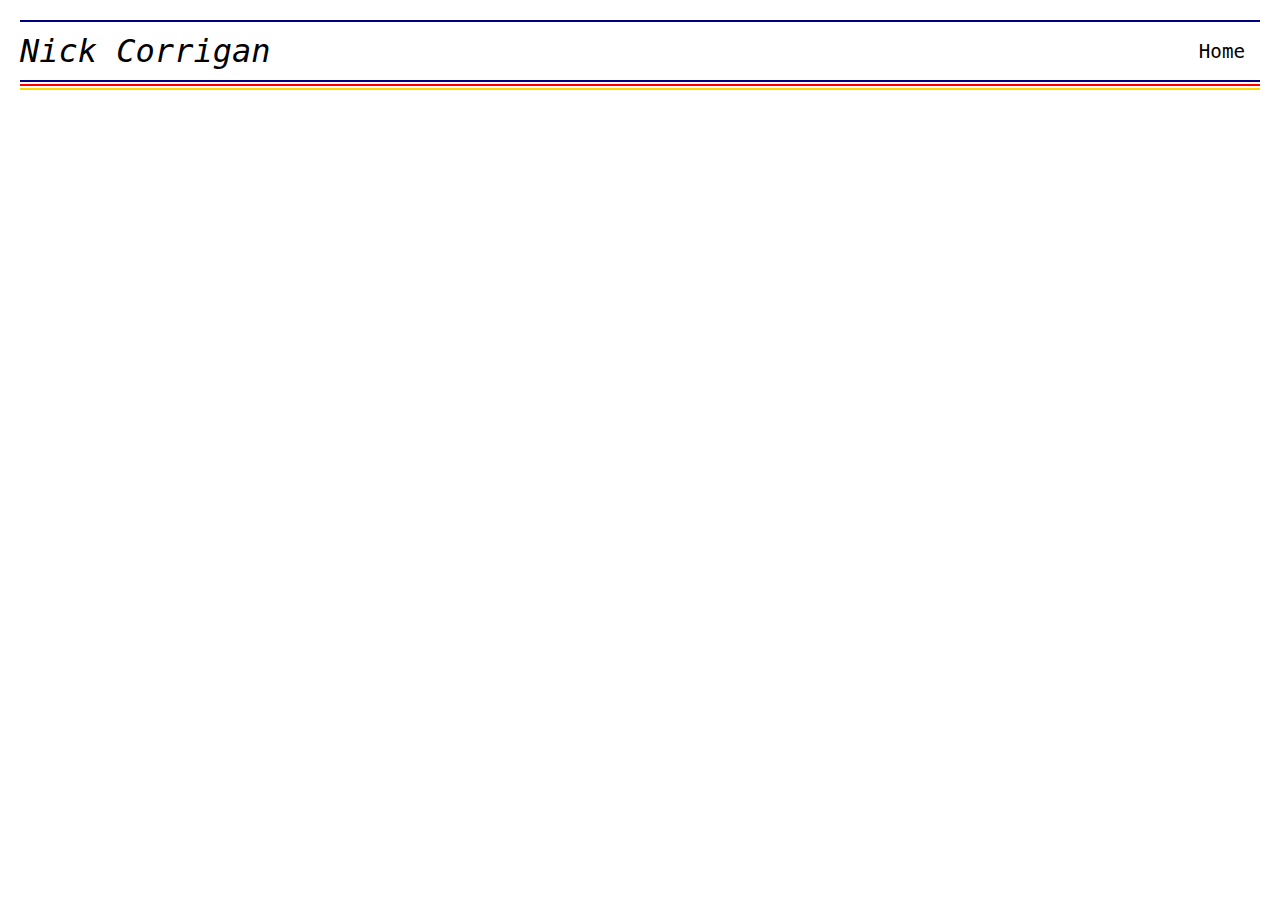
==== bio.html @ b55cb62c "Website" ====
<!DOCTYPE html>
<html lang="en">
<head>
    <meta charset="UTF-8">
    <meta name="viewport" content="width=device-width, initial-scale=1.0">
    <title>Nick Corrigan - [Page Name]</title>
    <style>
        :root {
            --primary-color: navy;
            --secondary-color: #1B4F72;
            --accent-color-1: red;
            --accent-color-2: gold;
        }

        body {
            margin: 0;
            padding: 20px;
            font-family: 'Air Conditioner', monospace;
        }

        .header {
            position: relative;
            border-top: 2px solid var(--primary-color);
            border-bottom: 2px solid var(--primary-color);
            padding: 10px 0;
            display: flex;
            justify-content: space-between;
            align-items: center;
            margin-bottom: 30px;
        }

        .header:after {
            content: '';
            position: absolute;
            bottom: -6px;
            left: 0;
            width: 100%;
            height: 2px;
            background-color: var(--accent-color-1);
        }

        .header:before {
            content: '';
            position: absolute;
            bottom: -10px;
            left: 0;
            width: 100%;
            height: 2px;
            background-color: var(--accent-color-2);
        }

        .logo {
            font-size: 2rem;
            font-style: italic;
        }

        .home-link {
            text-decoration: none;
            color: black;
            font-size: 1.2rem;
            padding: 5px 15px;
            transition: all 0.3s ease;
        }

        .home-link:hover {
            color: var(--primary-color);
            transform: translateY(-2px);
        }
    </style>
</head>
<body>
    <div class="header">
        <div class="logo">Nick Corrigan</div>
        <a href="index.html" class="home-link">Home</a>
    </div>

    <!-- Rest of your page content goes here -->
    <!-- Note: You'll need to link to your main CSS file for the rest of the page styles -->
</body>
</html>
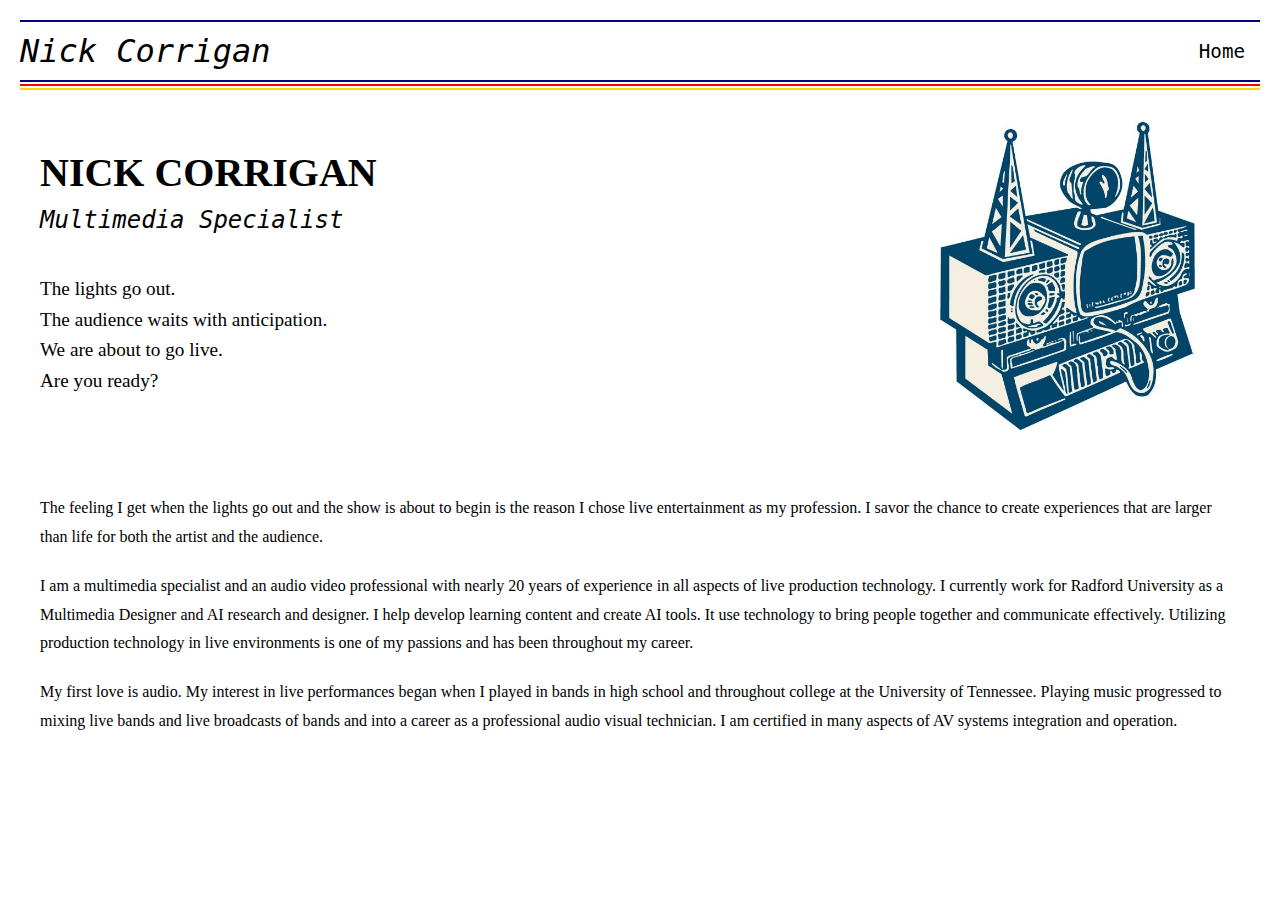
==== commit f1c7799b: "new changes 012625" ====
--- a/bio.html
+++ b/bio.html
@@ -66,6 +66,112 @@
             color: var(--primary-color);
             transform: translateY(-2px);
         }
+        
+         .bio-container {
+            max-width: 1200px;
+            margin: 40px auto;
+            padding: 0 20px;
+        }
+
+        .header-section {
+            display: flex;
+            justify-content: space-between;
+            align-items: flex-start;
+            margin-bottom: 60px;
+        }
+
+        .title-area {
+            flex: 2;
+        }
+
+        .graphics-area {
+            flex: 1;
+            max-width: 300px;
+            position: relative;
+        }
+
+        .name-title {
+            font-family: ServiceStation-Regular;
+            font-size: 2.5rem;
+            margin-bottom: 10px;
+        }
+
+        .subtitle {
+            font-style: italic;
+            font-size: 1.5rem;
+            margin-bottom: 40px;
+        }
+
+        .highlight-text {
+            font-family: ServiceStation-Rough;
+            font-size: 1.2rem;
+            line-height: 1.6;
+            margin-bottom: 5px;
+        }
+
+        .bio-text {
+            font-family: American typewriter;
+            font-size: 1rem;
+            line-height: 1.8;
+            margin-bottom: 20px;
+        }
+
+        /* Animation styles */
+        @keyframes slideIn {
+            0% {
+                transform: translateX(100%);
+                opacity: 0;
+            }
+            100% {
+                transform: translateX(0);
+                opacity: 1;
+            }
+        }
+
+        @keyframes fadeUp {
+            0% {
+                transform: translateY(20px);
+                opacity: 0;
+            }
+            100% {
+                transform: translateY(0);
+                opacity: 1;
+            }
+        }
+
+        .graphics-container {
+            animation: slideIn 1s ease-out forwards;
+        }
+
+        .lightning {
+            position: absolute;
+            top: -31px
+            left: -64%;
+            transform: translateX(-53%);
+            width: 110%;
+            animation: fadeUp 1s ease-out forwards;
+            animation-delay: 0.8s;
+            opacity: 0;
+            z-index: 2;
+        }
+
+        .tv-radio {
+            width: 85%;
+            z-index: 3;
+        }
+
+        @media (max-width: 768px) {
+            .header-section {
+                flex-direction: column;
+                align-items: center;
+            }
+
+            .graphics-area {
+                margin-top: 40px;
+                width: 100%;
+                max-width: 250px;
+            }
+        }
     </style>
 </head>
 <body>
@@ -75,6 +181,40 @@
     </div>
 
     <!-- Rest of your page content goes here -->
+    <div class="bio-container">
+        <div class="header-section">
+            <div class="title-area">
+                <h1 class="name-title">NICK CORRIGAN</h1>
+                <div class="subtitle">Multimedia Specialist</div>
+                
+                <div class="highlight-text">
+                    The lights go out.<br>
+                    The audience waits with anticipation.<br>
+                    We are about to go live.<br>
+                    Are you ready?
+                </div>
+            </div>
+
+            <div class="graphics-area">
+                <div class="graphics-container">
+                    <img src="images/LightningBG.png" alt="Lightning Bolts" class="lightning">
+                    <img src="images/Main.jpg" alt="TV Radio" class="tv-radio">
+                </div>
+            </div>
+        </div>
+
+        <div class="bio-text">
+            The feeling I get when the lights go out and the show is about to begin is the reason I chose live entertainment as my profession. I savor the chance to create experiences that are larger than life for both the artist and the audience.
+        </div>
+
+        <div class="bio-text">
+            I am a multimedia specialist and an audio video professional with nearly 20 years of experience in all aspects of live production technology. I currently work for Radford University as a Multimedia Designer and AI research and designer. I help develop learning content and create AI tools. It use technology to bring people together and communicate effectively. Utilizing production technology in live environments is one of my passions and has been throughout my career.
+        </div>
+
+        <div class="bio-text">
+            My first love is audio. My interest in live performances began when I played in bands in high school and throughout college at the University of Tennessee. Playing music progressed to mixing live bands and live broadcasts of bands and into a career as a professional audio visual technician. I am certified in many aspects of AV systems integration and operation.
+        </div>
+    </div>
     <!-- Note: You'll need to link to your main CSS file for the rest of the page styles -->
 </body>
 </html>
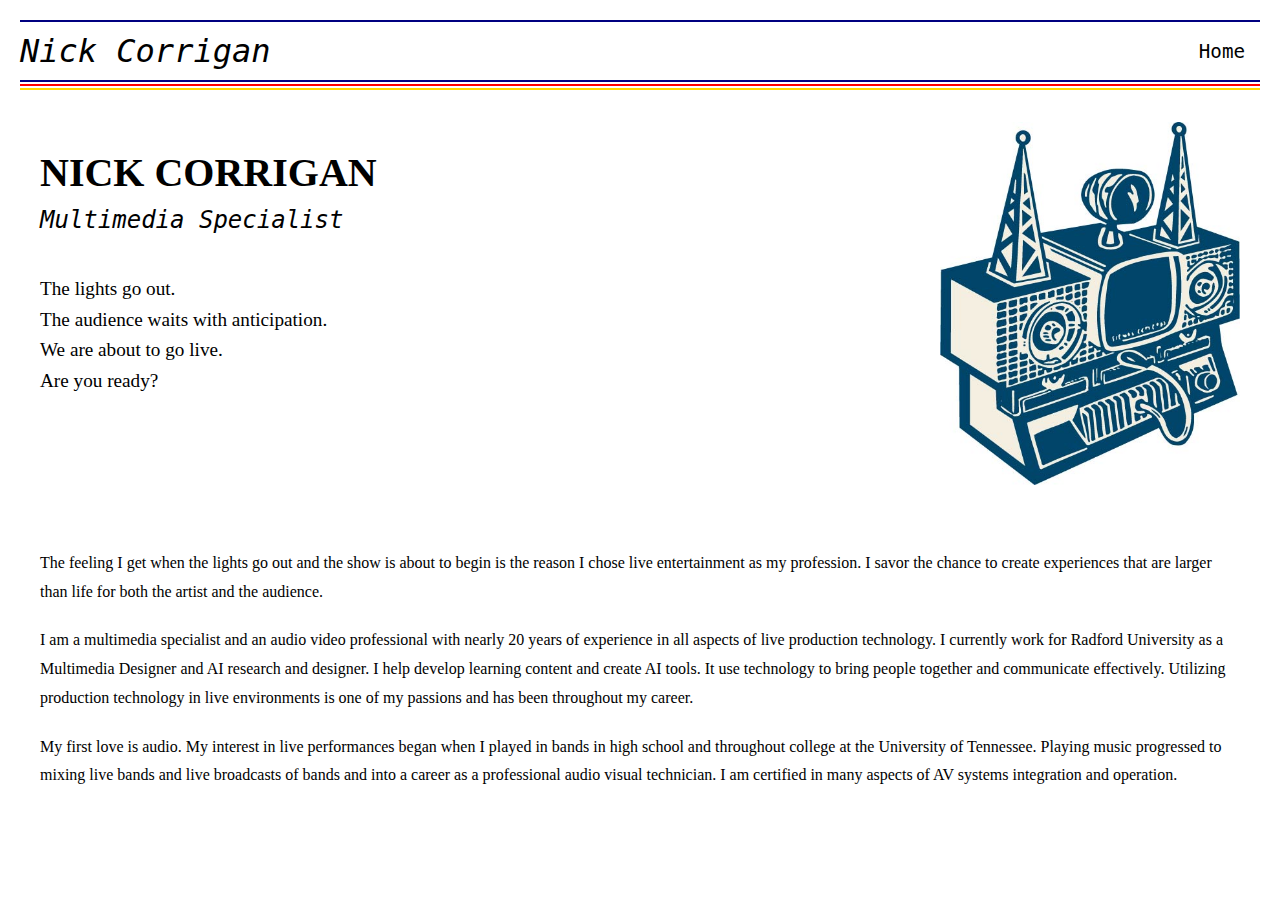
==== commit f7aa06c1: "Update bio.html" ====
--- a/bio.html
+++ b/bio.html
@@ -146,8 +146,8 @@
         .lightning {
             position: absolute;
             top: -31px
-            left: -64%;
-            transform: translateX(-53%);
+            left: -65%;
+            transform: translateX(-22%);
             width: 110%;
             animation: fadeUp 1s ease-out forwards;
             animation-delay: 0.8s;
@@ -156,7 +156,7 @@
         }
 
         .tv-radio {
-            width: 85%;
+            width: 100%;
             z-index: 3;
         }
 
@@ -197,7 +197,7 @@
 
             <div class="graphics-area">
                 <div class="graphics-container">
-                    <img src="images/LightningBG.png" alt="Lightning Bolts" class="lightning">
+                   <!-- <img src="images/LightningBG.png" alt="Lightning Bolts" class="lightning"> -->
                     <img src="images/Main.jpg" alt="TV Radio" class="tv-radio">
                 </div>
             </div>
